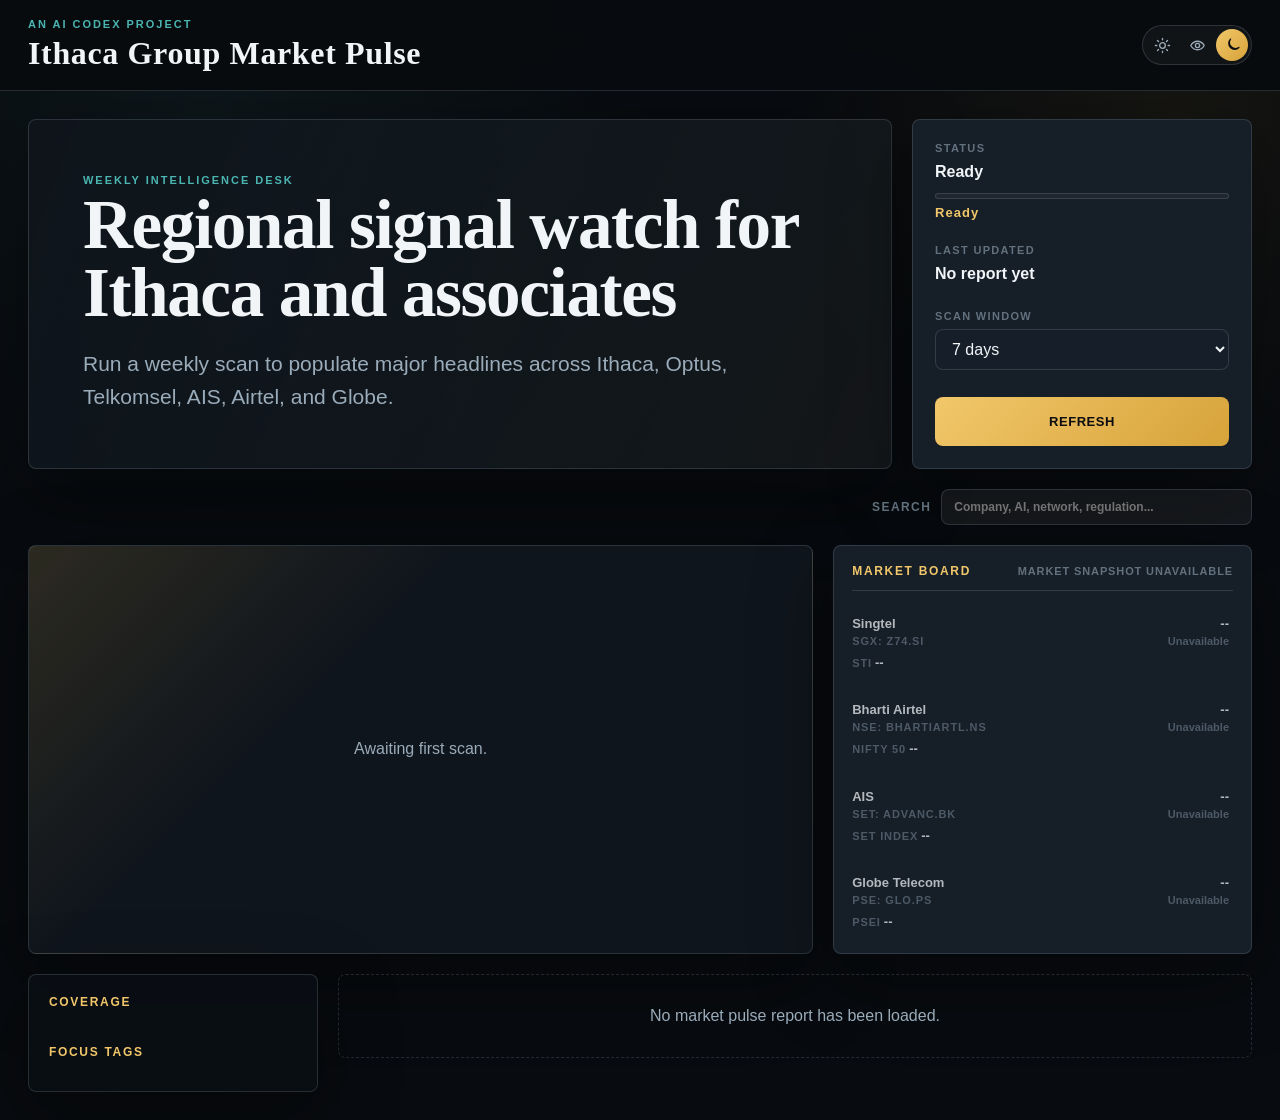
==== index.html @ 8c332536 "Add New Add New" ====
<!DOCTYPE html>
<html lang="en">
<head>
  <meta charset="UTF-8">
  <meta name="viewport" content="width=device-width, initial-scale=1.0">
  <title>Ithaca Group Market Pulse</title>
  <link rel="stylesheet" href="styles.css">
</head>
<body>
  <header class="topbar">
    <div class="brand-lockup">
      <div>
        <p class="eyebrow">An AI Codex Project</p>
        <h1>Ithaca Group Market Pulse</h1>
      </div>
    </div>
    <div class="top-actions">
      <div class="theme-switcher" id="themeSwitcher" role="group" aria-label="Color theme">
        <button class="theme-icon-btn" type="button" data-theme-option="light" aria-label="Light theme" title="Light theme">
          <svg viewBox="0 0 24 24" aria-hidden="true"><circle cx="12" cy="12" r="4"></circle><path d="M12 2v2M12 20v2M4.93 4.93l1.41 1.41M17.66 17.66l1.41 1.41M2 12h2M20 12h2M4.93 19.07l1.41-1.41M17.66 6.34l1.41-1.41"></path></svg>
        </button>
        <button class="theme-icon-btn" type="button" data-theme-option="neutral" aria-label="Neutral theme" title="Neutral theme">
          <svg viewBox="0 0 24 24" aria-hidden="true"><path d="M2.5 12s3.5-6 9.5-6 9.5 6 9.5 6-3.5 6-9.5 6-9.5-6-9.5-6Z"></path><circle cx="12" cy="12" r="3"></circle></svg>
        </button>
        <button class="theme-icon-btn" type="button" data-theme-option="dark" aria-label="Dark theme" title="Dark theme">
          <svg viewBox="0 0 24 24" aria-hidden="true"><path d="M21 14.8A8.5 8.5 0 0 1 9.2 3a7 7 0 1 0 11.8 11.8Z"></path></svg>
        </button>
      </div>
      <button class="ghost-btn" id="exportBtn" type="button" hidden>Export JSON</button>
      <button class="ghost-btn" id="printBtn" type="button" hidden>Print Brief</button>
    </div>
  </header>

  <main class="shell">
    <section class="news-hero" aria-labelledby="lead-title">
      <div class="hero-copy">
        <p class="eyebrow">Weekly Intelligence Desk</p>
        <h2 id="lead-title">Regional signal watch for Ithaca and associates</h2>
        <p class="hero-standfirst" id="heroStandfirst">Loading the latest saved market brief.</p>
      </div>
      <aside class="scan-panel" aria-label="Scan status">
        <div>
          <span class="panel-label">Status</span>
          <strong id="scanStatus">Idle</strong>
          <div class="scan-meter" role="progressbar" aria-valuemin="0" aria-valuemax="100" aria-valuenow="0">
            <span id="scanProgressBar"></span>
          </div>
          <span class="scan-progress" id="scanProgress" aria-live="polite">Idle</span>
        </div>
        <div>
          <span class="panel-label">Last updated</span>
          <strong id="lastUpdated">No report yet</strong>
        </div>
        <div>
          <span class="panel-label">Scan window</span>
          <select id="windowSelect" aria-label="Scan window">
            <option value="7" selected>7 days</option>
            <option value="14">14 days</option>
            <option value="30">30 days</option>
          </select>
        </div>
        <button class="primary-btn scan-panel-btn" id="scanBtn" type="button">Refresh</button>
      </aside>
    </section>

    <section class="control-strip" aria-label="Market pulse controls">
      <div class="region-tabs" id="regionTabs"></div>
      <label class="search-box">
        <span>Search</span>
        <input id="searchInput" type="search" placeholder="Company, AI, network, regulation...">
      </label>
    </section>

    <section class="lead-grid" aria-label="Top stories">
      <article class="lead-card" id="leadStory"></article>
      <div class="stat-grid" id="statGrid"></div>
    </section>

    <section class="desk-layout">
      <aside class="brief-rail">
        <div class="rail-section">
          <p class="rail-title">Coverage</p>
          <ul id="coverageList"></ul>
        </div>
        <div class="rail-section">
          <p class="rail-title">Focus Tags</p>
          <div class="tag-cloud" id="tagCloud"></div>
        </div>
      </aside>

      <section class="region-feed" id="regionFeed" aria-label="Regional news feed"></section>
    </section>
  </main>

  <template id="storyTemplate">
    <article class="story-card">
      <div class="story-meta"></div>
      <h3></h3>
      <p></p>
      <a target="_blank" rel="noreferrer">Read source</a>
    </article>
  </template>

  <script src="data/market-snapshot.js"></script>
  <script src="app.js"></script>
</body>
</html>
---- styles.css ----
:root {
  --bg: #080b0f;
  --panel: rgba(17, 24, 32, 0.84);
  --panel-strong: rgba(23, 32, 42, 0.96);
  --panel-soft: rgba(255, 255, 255, 0.055);
  --line: rgba(170, 188, 204, 0.18);
  --text: #f1f5f8;
  --muted: #9aabba;
  --faint: #62717e;
  --gold: #d7a33a;
  --gold-2: #f1c76a;
  --cyan: #4bb5b2;
  --red: #d85d56;
  --green: #58c281;
  --button-text: #0b0d10;
  --body-bg:
    linear-gradient(180deg, rgba(8, 11, 15, 0.56), rgba(8, 11, 15, 0.88)),
    radial-gradient(circle at 16% 8%, rgba(75, 181, 178, 0.16), transparent 30%),
    radial-gradient(circle at 92% 10%, rgba(215, 163, 58, 0.16), transparent 26%),
    #080b0f;
  --topbar-bg: rgba(8, 11, 15, 0.92);
  --hero-bg:
    linear-gradient(110deg, rgba(14, 20, 27, 0.96), rgba(14, 20, 27, 0.68)),
    linear-gradient(135deg, rgba(75, 181, 178, 0.16), rgba(215, 163, 58, 0.12));
  --brief-bg: rgba(10, 15, 20, 0.9);
  --input-bg: rgba(255, 255, 255, 0.06);
  --pill-bg: rgba(255, 255, 255, 0.04);
  --lead-bg:
    linear-gradient(135deg, rgba(215, 163, 58, 0.15), transparent 36%),
    var(--panel);
  --story-bg: rgba(255, 255, 255, 0.04);
  --story-major-bg: linear-gradient(135deg, rgba(75, 181, 178, 0.11), rgba(255, 255, 255, 0.04));
  --shadow: 0 24px 80px rgba(0, 0, 0, 0.36);
  --radius: 8px;
  --font-sans: Arial, Helvetica, sans-serif;
  --font-serif: Georgia, 'Times New Roman', serif;
}

body[data-theme="light"] {
  color-scheme: light;
  --bg: #f5f3ee;
  --panel: rgba(255, 255, 255, 0.86);
  --panel-strong: rgba(255, 255, 255, 0.96);
  --panel-soft: rgba(16, 25, 32, 0.06);
  --line: rgba(88, 75, 58, 0.18);
  --text: #162027;
  --muted: #5e6872;
  --faint: #89919a;
  --gold: #bd842c;
  --gold-2: #8b5e18;
  --cyan: #097f83;
  --red: #b6423d;
  --green: #147a48;
  --button-text: #10151a;
  --body-bg:
    linear-gradient(180deg, rgba(247, 244, 237, 0.62), rgba(238, 234, 225, 0.88)),
    radial-gradient(circle at 12% 10%, rgba(9, 127, 131, 0.14), transparent 30%),
    radial-gradient(circle at 92% 8%, rgba(215, 163, 58, 0.18), transparent 27%),
    #f5f3ee;
  --topbar-bg: rgba(255, 255, 255, 0.88);
  --hero-bg:
    linear-gradient(110deg, rgba(255, 255, 255, 0.96), rgba(248, 244, 236, 0.76)),
    linear-gradient(135deg, rgba(9, 127, 131, 0.11), rgba(215, 163, 58, 0.16));
  --brief-bg: rgba(255, 255, 255, 0.9);
  --input-bg: rgba(16, 25, 32, 0.055);
  --pill-bg: rgba(16, 25, 32, 0.045);
  --lead-bg:
    linear-gradient(135deg, rgba(215, 163, 58, 0.16), transparent 36%),
    var(--panel);
  --story-bg: rgba(16, 25, 32, 0.04);
  --story-major-bg: linear-gradient(135deg, rgba(9, 127, 131, 0.1), rgba(16, 25, 32, 0.035));
  --shadow: 0 24px 70px rgba(55, 45, 32, 0.16);
}

body[data-theme="neutral"] {
  color-scheme: dark;
  --bg: #17191b;
  --panel: rgba(34, 36, 39, 0.86);
  --panel-strong: rgba(43, 45, 48, 0.96);
  --panel-soft: rgba(255, 255, 255, 0.05);
  --line: rgba(210, 207, 196, 0.16);
  --text: #ede9df;
  --muted: #b9b2a5;
  --faint: #827c72;
  --gold: #c99a45;
  --gold-2: #e2bd76;
  --cyan: #8aa7a0;
  --red: #c66b62;
  --green: #74a978;
  --button-text: #17191b;
  --body-bg:
    linear-gradient(180deg, rgba(23, 25, 27, 0.58), rgba(23, 25, 27, 0.88)),
    radial-gradient(circle at 16% 8%, rgba(138, 167, 160, 0.12), transparent 30%),
    radial-gradient(circle at 92% 10%, rgba(201, 154, 69, 0.13), transparent 26%),
    #17191b;
  --topbar-bg: rgba(23, 25, 27, 0.92);
  --hero-bg:
    linear-gradient(110deg, rgba(34, 36, 39, 0.96), rgba(34, 36, 39, 0.72)),
    linear-gradient(135deg, rgba(138, 167, 160, 0.12), rgba(201, 154, 69, 0.1));
  --brief-bg: rgba(34, 36, 39, 0.9);
  --input-bg: rgba(255, 255, 255, 0.055);
  --pill-bg: rgba(255, 255, 255, 0.045);
  --lead-bg:
    linear-gradient(135deg, rgba(201, 154, 69, 0.13), transparent 36%),
    var(--panel);
  --story-bg: rgba(255, 255, 255, 0.038);
  --story-major-bg: linear-gradient(135deg, rgba(138, 167, 160, 0.1), rgba(255, 255, 255, 0.038));
  --shadow: 0 24px 72px rgba(0, 0, 0, 0.28);
}
* { box-sizing: border-box; }
[hidden] { display: none !important; }
html { scroll-behavior: smooth; }
body {
  margin: 0;
  color-scheme: dark;
  min-height: 100vh;
  font-family: var(--font-sans);
  color: var(--text);
  background: var(--body-bg);
}

button, input, select { font: inherit; }
button { border: 0; }
a { color: inherit; }

.topbar {
  position: sticky;
  top: 0;
  z-index: 20;
  display: flex;
  align-items: center;
  justify-content: space-between;
  gap: 24px;
  flex-wrap: wrap;
  padding: 18px 28px;
  border-bottom: 1px solid var(--line);
  background: var(--topbar-bg);
  backdrop-filter: blur(18px);
}

.brand-lockup {
  display: flex;
  align-items: center;
  gap: 14px;
  flex: 1 1 360px;
  min-width: min(100%, 320px);
}
.eyebrow {
  margin: 0 0 5px;
  color: var(--cyan);
  font-size: 11px;
  font-weight: 700;
  letter-spacing: 0.18em;
  text-transform: uppercase;
}
.topbar h1 {
  margin: 0;
  font-family: var(--font-serif);
  font-size: clamp(22px, 3vw, 32px);
  letter-spacing: 0.02em;
}
.top-actions {
  display: flex;
  align-items: center;
  justify-content: flex-end;
  gap: 10px;
  flex-wrap: wrap;
  flex: 1 1 470px;
}
.primary-btn, .ghost-btn {
  min-height: 40px;
  border-radius: var(--radius);
  padding: 10px 16px;
  cursor: pointer;
  font-size: 13px;
  font-weight: 800;
  letter-spacing: 0.04em;
  text-transform: uppercase;
  transition: transform 160ms ease, border-color 160ms ease, background 160ms ease;
}
.primary-btn {
  color: var(--button-text);
  background: linear-gradient(135deg, var(--gold-2), var(--gold));
}
.primary-btn.is-stop {
  color: #fff6ee;
  background: linear-gradient(135deg, #9f2d2d, #d75a3a);
}
.ghost-btn {
  color: var(--muted);
  background: var(--pill-bg);
  border: 1px solid var(--line);
}
.primary-btn:hover, .ghost-btn:hover { transform: translateY(-1px); }
.ghost-btn:hover { color: var(--text); border-color: rgba(215, 163, 58, 0.48); }
.primary-btn:disabled, .ghost-btn:disabled { opacity: 0.48; cursor: wait; transform: none; }
.resource-menu {
  position: relative;
}
.resource-menu summary {
  display: inline-flex;
  align-items: center;
  gap: 8px;
  min-height: 40px;
  padding: 10px 14px;
  color: var(--muted);
  cursor: pointer;
  border: 1px solid var(--line);
  border-radius: var(--radius);
  background: var(--pill-bg);
  font-size: 13px;
  font-weight: 800;
  letter-spacing: 0.04em;
  list-style: none;
  text-transform: uppercase;
  transition: transform 160ms ease, border-color 160ms ease, color 160ms ease;
}
.resource-menu summary::-webkit-details-marker { display: none; }
.resource-menu summary:hover {
  color: var(--text);
  border-color: rgba(215, 163, 58, 0.48);
  transform: translateY(-1px);
}
.resource-menu summary svg {
  width: 15px;
  height: 15px;
  fill: none;
  stroke: currentColor;
  stroke-width: 2;
  stroke-linecap: round;
  stroke-linejoin: round;
  transition: transform 160ms ease;
}
.resource-menu[open] summary svg { transform: rotate(180deg); }
.resource-panel {
  position: absolute;
  right: 0;
  top: calc(100% + 8px);
  z-index: 40;
  width: 260px;
  padding: 8px;
  border: 1px solid var(--line);
  border-radius: var(--radius);
  background: var(--panel-strong);
  box-shadow: var(--shadow);
}
.resource-panel a {
  display: grid;
  gap: 4px;
  padding: 12px;
  text-decoration: none;
  border-radius: 6px;
  background: transparent;
}
.resource-panel a:hover,
.resource-panel a:focus-visible {
  outline: none;
  background: var(--panel-soft);
}
.resource-panel strong {
  color: var(--text);
  font-family: var(--font-serif);
  font-size: 18px;
  line-height: 1.1;
}
.resource-panel small {
  color: var(--muted);
  font-size: 12px;
  line-height: 1.4;
}
.theme-switcher {
  display: inline-flex;
  align-items: center;
  gap: 3px;
  padding: 3px;
  border: 1px solid var(--line);
  border-radius: 999px;
  background: var(--pill-bg);
}
.theme-icon-btn {
  display: grid;
  place-items: center;
  width: 32px;
  height: 32px;
  padding: 0;
  color: var(--muted);
  cursor: pointer;
  border-radius: 999px;
  background: transparent;
  transition: color 160ms ease, background 160ms ease, transform 160ms ease;
}
.theme-icon-btn svg {
  width: 17px;
  height: 17px;
  fill: none;
  stroke: currentColor;
  stroke-width: 1.9;
  stroke-linecap: round;
  stroke-linejoin: round;
}
.theme-icon-btn:hover {
  color: var(--text);
  transform: translateY(-1px);
}
.theme-icon-btn.active {
  color: var(--button-text);
  background: linear-gradient(135deg, var(--gold-2), var(--gold));
}
.shell {
  width: min(1440px, 100%);
  margin: 0 auto;
  padding: 28px;
}
.news-hero {
  display: grid;
  grid-template-columns: minmax(0, 1fr) 340px;
  gap: 20px;
  align-items: stretch;
  min-height: 250px;
  margin-bottom: 20px;
}
.hero-copy, .scan-panel, .lead-card, .brief-rail, .region-block, .market-board {
  border: 1px solid var(--line);
  border-radius: var(--radius);
  background: var(--panel);
  box-shadow: var(--shadow);
}
.hero-copy {
  padding: clamp(26px, 5vw, 54px);
  background: var(--hero-bg);
}
.hero-copy h2 {
  max-width: 820px;
  margin: 0;
  font-family: var(--font-serif);
  font-size: clamp(36px, 5.4vw, 78px);
  line-height: 0.98;
  letter-spacing: -0.02em;
}
.hero-standfirst {
  max-width: 720px;
  margin: 22px 0 0;
  color: var(--muted);
  font-size: clamp(16px, 2vw, 21px);
  line-height: 1.55;
}
.scan-panel {
  display: grid;
  gap: 16px;
  padding: 22px;
  background: var(--panel-strong);
}
.panel-label {
  display: block;
  margin-bottom: 7px;
  color: var(--faint);
  font-size: 11px;
  font-weight: 800;
  letter-spacing: 0.12em;
  text-transform: uppercase;
}
.scan-panel strong {
  display: block;
  font-size: 16px;
  line-height: 1.35;
}
.scan-meter {
  width: 100%;
  height: 6px;
  margin-top: 10px;
  overflow: hidden;
  border: 1px solid var(--line);
  border-radius: 999px;
  background: var(--pill-bg);
}
.scan-meter span {
  display: block;
  width: 0%;
  height: 100%;
  border-radius: inherit;
  background: linear-gradient(90deg, var(--cyan), var(--gold-2));
  transition: width 220ms ease;
}
.scan-progress {
  display: block;
  margin-top: 6px;
  color: var(--gold-2);
  font-size: 13px;
  font-weight: 900;
  letter-spacing: 0.08em;
}
.scan-panel-btn {
  width: 100%;
  margin-top: 2px;
}

select, input {
  width: 100%;
  color: var(--text);
  background: var(--input-bg);
  border: 1px solid var(--line);
  border-radius: var(--radius);
  padding: 10px 12px;
  outline: none;
}
select:focus, input:focus { border-color: rgba(75,181,178,0.62); }
select {
  color-scheme: dark;
  background-color: rgba(23, 32, 42, 0.96);
}
select option {
  color: #f1f5f8;
  background: #17202a;
}
body[data-theme="light"] select {
  color-scheme: light;
  background-color: rgba(255, 255, 255, 0.96);
}
body[data-theme="light"] select option {
  color: #162027;
  background: #ffffff;
}
body[data-theme="neutral"] select {
  color-scheme: dark;
  background-color: rgba(43, 45, 48, 0.96);
}
body[data-theme="neutral"] select option {
  color: #ede9df;
  background: #2b2d30;
}

.control-strip {
  display: flex;
  align-items: center;
  justify-content: space-between;
  gap: 16px;
  margin: 20px 0;
}
.region-tabs {
  display: flex;
  align-items: center;
  gap: 8px;
  flex-wrap: wrap;
}
.flag {
  position: relative;
  display: inline-block;
  width: 18px;
  height: 18px;
  flex: 0 0 18px;
  overflow: hidden;
  border: 1px solid rgba(255, 255, 255, 0.28);
  border-radius: 50%;
  box-shadow: 0 0 0 1px rgba(0, 0, 0, 0.18);
}
.flag-all {
  background:
    radial-gradient(circle at 50% 50%, transparent 31%, rgba(8, 11, 15, 0.52) 32%, transparent 34%),
    linear-gradient(90deg, transparent 47%, rgba(8, 11, 15, 0.52) 48%, rgba(8, 11, 15, 0.52) 52%, transparent 53%),
    linear-gradient(180deg, var(--cyan), var(--gold));
}
.flag-sg { background: linear-gradient(180deg, #ef3340 0 50%, #fff 50% 100%); }
.flag-sg::before {
  content: '';
  position: absolute;
  left: 4px;
  top: 3px;
  width: 7px;
  height: 7px;
  border-radius: 50%;
  box-shadow: -2px 0 0 1px #fff;
}
.flag-id { background: linear-gradient(180deg, #ce1126 0 50%, #fff 50% 100%); }
.flag-th { background: linear-gradient(180deg, #a51931 0 17%, #fff 17% 29%, #2d2a4a 29% 71%, #fff 71% 83%, #a51931 83% 100%); }
.flag-in { background: linear-gradient(180deg, #ff9933 0 33%, #fff 33% 66%, #128807 66% 100%); }
.flag-in::before {
  content: '';
  position: absolute;
  inset: 6px;
  border: 1px solid #000080;
  border-radius: 50%;
}
.flag-ph {
  background:
    linear-gradient(135deg, #fff 0 34%, transparent 34%),
    linear-gradient(180deg, #0038a8 0 50%, #ce1126 50% 100%);
}
.flag-ph::before {
  content: '';
  position: absolute;
  left: 3px;
  top: 7px;
  width: 4px;
  height: 4px;
  border-radius: 50%;
  background: #fcd116;
}
.flag-au {
  background:
    radial-gradient(circle at 68% 62%, #fff 0 8%, transparent 9%),
    radial-gradient(circle at 75% 32%, #fff 0 5%, transparent 6%),
    linear-gradient(135deg, #cf142b 0 10%, #fff 10% 16%, transparent 16%),
    #012169;
}
.region-tab {
  display: inline-flex;
  align-items: center;
  gap: 7px;
  color: var(--muted);
  background: var(--pill-bg);
  border: 1px solid var(--line);
  border-radius: 999px;
  padding: 8px 12px;
  cursor: pointer;
  font-size: 13px;
  font-weight: 700;
}
.region-tab.active {
  color: var(--text);
  border-color: rgba(75, 181, 178, 0.46);
  background:
    linear-gradient(135deg, rgba(75, 181, 178, 0.26), rgba(215, 163, 58, 0.12)),
    var(--panel-strong);
  box-shadow: inset 0 1px 0 rgba(255, 255, 255, 0.08), 0 8px 22px rgba(0, 0, 0, 0.16);
}
body[data-theme="light"] .region-tab.active {
  border-color: rgba(9, 127, 131, 0.34);
  box-shadow: inset 0 1px 0 rgba(255, 255, 255, 0.68), 0 8px 22px rgba(55, 45, 32, 0.08);
}
.region-tab.active .flag {
  border-color: rgba(255, 255, 255, 0.42);
}
.search-box {
  display: flex;
  align-items: center;
  gap: 10px;
  width: min(380px, 100%);
  color: var(--faint);
  font-size: 12px;
  font-weight: 800;
  letter-spacing: 0.12em;
  text-transform: uppercase;
}

.lead-grid {
  display: grid;
  grid-template-columns: minmax(0, 1.5fr) minmax(260px, 0.8fr);
  gap: 20px;
  margin-bottom: 20px;
}
.lead-card {
  min-height: 250px;
  padding: 28px;
  background: var(--lead-bg);
}
.lead-card.empty { display: grid; place-items: center; color: var(--muted); }
.lead-region {
  display: inline-flex;
  margin-bottom: 14px;
  color: var(--cyan);
  font-size: 12px;
  font-weight: 900;
  letter-spacing: 0.12em;
  text-transform: uppercase;
}
.lead-card h3 {
  margin: 0;
  font-family: var(--font-serif);
  font-size: clamp(28px, 4vw, 54px);
  line-height: 1.05;
}
.lead-card p {
  margin: 18px 0 22px;
  color: var(--muted);
  font-size: 17px;
  line-height: 1.6;
}
.lead-card a, .story-card a {
  display: inline-flex;
  color: var(--gold-2);
  font-weight: 800;
  text-decoration: none;
}
.lead-card a:hover, .story-card a:hover { text-decoration: underline; }
.stat-grid,
.market-board {
  min-height: 250px;
}
.market-board {
  display: flex;
  flex-direction: column;
  gap: 14px;
  padding: 18px;
  background: var(--panel-strong);
}
.market-board-head {
  display: flex;
  align-items: baseline;
  justify-content: space-between;
  gap: 12px;
  padding-bottom: 12px;
  border-bottom: 1px solid var(--line);
}
.market-board-head span {
  color: var(--gold-2);
  font-size: 12px;
  font-weight: 900;
  letter-spacing: 0.14em;
  text-transform: uppercase;
}
.market-board-head small {
  color: var(--faint);
  font-size: 11px;
  font-weight: 800;
  letter-spacing: 0.08em;
  text-transform: uppercase;
  text-align: right;
}
.market-list {
  display: grid;
  gap: 9px;
  max-height: 330px;
  overflow: auto;
  padding-right: 4px;
}
.market-row {
  display: grid;
  grid-template-columns: minmax(120px, 1fr) minmax(95px, 0.8fr);
  gap: 8px 12px;
  padding: 11px 0;
  border-bottom: 1px solid var(--line-soft);
}
.market-row:last-child { border-bottom: 0; }
.market-row.loading { opacity: 0.72; }
.market-name,
.market-price,
.market-index {
  display: grid;
  gap: 3px;
}
.market-index {
  grid-column: 1 / -1;
  grid-template-columns: auto minmax(0, 1fr);
  align-items: center;
  color: var(--faint);
  font-size: 12px;
}
.market-name strong,
.market-price strong,
.market-index strong {
  color: var(--text);
  font-size: 13px;
  line-height: 1.25;
}
.market-name span,
.market-index span {
  color: var(--faint);
  font-size: 11px;
  font-weight: 800;
  letter-spacing: 0.08em;
  text-transform: uppercase;
}
.market-price { text-align: right; }
.market-change {
  color: var(--faint);
  font-size: 11px;
  font-weight: 900;
}
.market-change.up { color: #64d6a2; }
.market-change.down { color: #ff8d7d; }
.market-change.flat { color: var(--faint); }

.desk-layout {
  display: grid;
  grid-template-columns: 290px minmax(0, 1fr);
  gap: 20px;
  align-items: start;
}
.brief-rail {
  position: sticky;
  top: 100px;
  padding: 20px;
  background: var(--brief-bg);
}
.rail-section + .rail-section { margin-top: 24px; }
.rail-title {
  margin: 0 0 12px;
  color: var(--gold-2);
  font-size: 12px;
  font-weight: 900;
  letter-spacing: 0.14em;
  text-transform: uppercase;
}
.brief-rail ul { list-style: none; padding: 0; margin: 0; display: grid; gap: 10px; }
.brief-rail li {
  display: flex;
  justify-content: space-between;
  gap: 10px;
  color: var(--muted);
  font-size: 14px;
}
.brief-rail b { color: var(--text); }
.brief-rail li.active {
  color: var(--text);
}
.brief-rail li.active b {
  color: var(--cyan);
}
.tag-cloud { display: flex; flex-wrap: wrap; gap: 8px; }
.tag {
  border: 1px solid var(--line);
  border-radius: 999px;
  padding: 6px 9px;
  color: var(--muted);
  background: var(--pill-bg);
  font-size: 12px;
}
.region-feed { display: grid; gap: 20px; }
.region-block { padding: 20px; }
.region-header {
  display: flex;
  align-items: end;
  justify-content: space-between;
  gap: 16px;
  margin-bottom: 16px;
  padding-bottom: 14px;
  border-bottom: 1px solid var(--line);
}
.region-header h2 {
  margin: 0;
  font-family: var(--font-serif);
  font-size: 32px;
}
.region-header p {
  margin: 6px 0 0;
  color: var(--muted);
}
.story-grid {
  display: grid;
  grid-template-columns: repeat(3, minmax(0, 1fr));
  gap: 14px;
}
.story-card {
  display: flex;
  min-height: 235px;
  flex-direction: column;
  padding: 18px;
  border: 1px solid var(--line);
  border-radius: var(--radius);
  background: var(--story-bg);
}
.story-card.major {
  grid-column: span 2;
  background: var(--story-major-bg);
}
.story-meta {
  display: flex;
  gap: 8px;
  flex-wrap: wrap;
  margin-bottom: 13px;
  color: var(--faint);
  font-size: 11px;
  font-weight: 900;
  letter-spacing: 0.09em;
  text-transform: uppercase;
}
.story-card h3 {
  margin: 0;
  font-family: var(--font-serif);
  font-size: 23px;
  line-height: 1.16;
}
.story-card p {
  flex: 1;
  margin: 12px 0 16px;
  color: var(--muted);
  font-size: 14px;
  line-height: 1.55;
}
.empty-state {
  padding: 32px;
  color: var(--muted);
  text-align: center;
  border: 1px dashed var(--line);
  border-radius: var(--radius);
}
.error-note {
  margin-top: 12px;
  color: var(--red);
  font-size: 13px;
}

@media (max-width: 1100px) {
  .news-hero, .lead-grid, .desk-layout { grid-template-columns: 1fr; }
  .brief-rail { position: static; }
  .story-grid { grid-template-columns: repeat(2, minmax(0, 1fr)); }
}
@media (max-width: 740px) {
  .topbar, .control-strip { align-items: stretch; flex-direction: column; }
  .brand-lockup { min-width: 0; }
    .top-actions { justify-content: stretch; flex: 0 1 auto; }
  .top-actions > button { flex: 1; }
  .resource-menu { flex: 1 1 100%; }
  .resource-menu summary { justify-content: space-between; width: 100%; }
  .resource-panel { left: 0; right: 0; width: auto; }
  .theme-switcher { align-self: flex-start; }
  .shell { padding: 18px; }
  .news-hero { min-height: auto; }
  .story-grid, .stat-grid { grid-template-columns: 1fr; }
  .story-card.major { grid-column: span 1; }
  .search-box { width: 100%; }
}

@media print {
  .topbar, .control-strip, .brief-rail, .top-actions { display: none; }
  body { background: #fff; color: #111; }
  .shell { padding: 0; }
  .news-hero, .lead-grid, .desk-layout { display: block; }
  .region-block, .lead-card, .scan-panel, .market-board { box-shadow: none; border-color: #ccc; break-inside: avoid; }
}
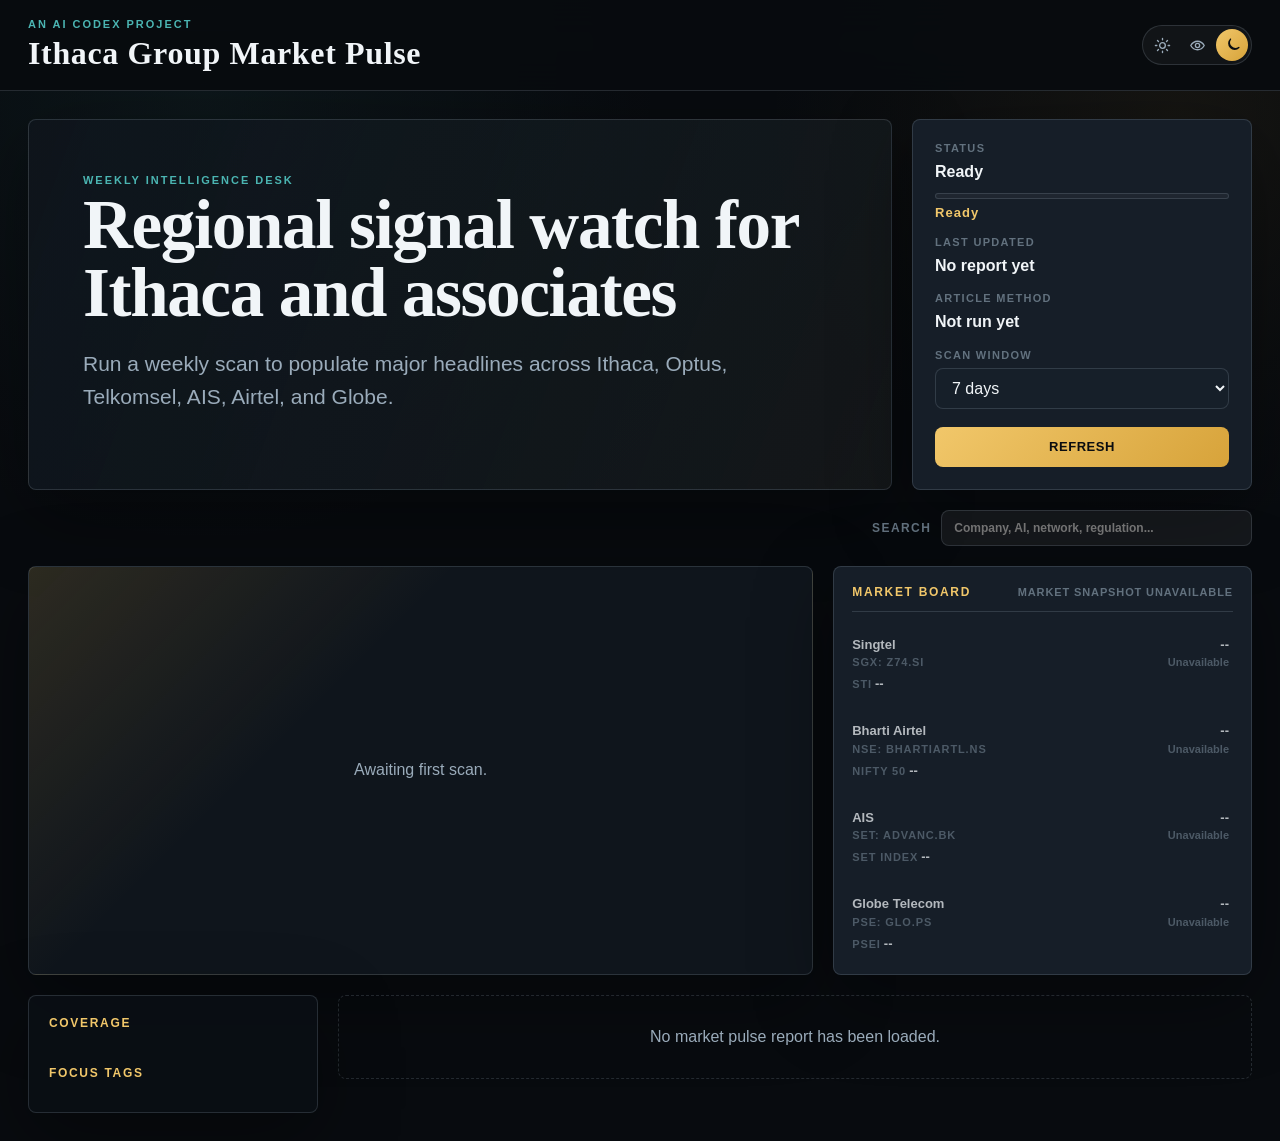
==== commit 6a35e752: "Update Update" ====
--- a/index.html
+++ b/index.html
@@ -1,4 +1,4 @@
-<!DOCTYPE html>
+﻿<!DOCTYPE html>
 <html lang="en">
 <head>
   <meta charset="UTF-8">
@@ -14,7 +14,7 @@
         <h1>Ithaca Group Market Pulse</h1>
       </div>
     </div>
-    <div class="top-actions">
+    <div class="top-actions">
       <div class="theme-switcher" id="themeSwitcher" role="group" aria-label="Color theme">
         <button class="theme-icon-btn" type="button" data-theme-option="light" aria-label="Light theme" title="Light theme">
           <svg viewBox="0 0 24 24" aria-hidden="true"><circle cx="12" cy="12" r="4"></circle><path d="M12 2v2M12 20v2M4.93 4.93l1.41 1.41M17.66 17.66l1.41 1.41M2 12h2M20 12h2M4.93 19.07l1.41-1.41M17.66 6.34l1.41-1.41"></path></svg>
@@ -25,7 +25,7 @@
         <button class="theme-icon-btn" type="button" data-theme-option="dark" aria-label="Dark theme" title="Dark theme">
           <svg viewBox="0 0 24 24" aria-hidden="true"><path d="M21 14.8A8.5 8.5 0 0 1 9.2 3a7 7 0 1 0 11.8 11.8Z"></path></svg>
         </button>
-      </div>
+      </div>
       <button class="ghost-btn" id="exportBtn" type="button" hidden>Export JSON</button>
       <button class="ghost-btn" id="printBtn" type="button" hidden>Print Brief</button>
     </div>
@@ -41,15 +41,19 @@
       <aside class="scan-panel" aria-label="Scan status">
         <div>
           <span class="panel-label">Status</span>
-          <strong id="scanStatus">Idle</strong>
-          <div class="scan-meter" role="progressbar" aria-valuemin="0" aria-valuemax="100" aria-valuenow="0">
-            <span id="scanProgressBar"></span>
-          </div>
+          <strong id="scanStatus">Idle</strong>
+          <div class="scan-meter" role="progressbar" aria-valuemin="0" aria-valuemax="100" aria-valuenow="0">
+            <span id="scanProgressBar"></span>
+          </div>
           <span class="scan-progress" id="scanProgress" aria-live="polite">Idle</span>
         </div>
         <div>
           <span class="panel-label">Last updated</span>
           <strong id="lastUpdated">No report yet</strong>
+        </div>
+        <div>
+          <span class="panel-label">Article method</span>
+          <strong id="articlePullMethod">Not run yet</strong>
         </div>
         <div>
           <span class="panel-label">Scan window</span>
@@ -59,7 +63,7 @@
             <option value="30">30 days</option>
           </select>
         </div>
-        <button class="primary-btn scan-panel-btn" id="scanBtn" type="button">Refresh</button>
+        <button class="primary-btn scan-panel-btn" id="scanBtn" type="button">Refresh</button>
       </aside>
     </section>
 
@@ -101,18 +105,7 @@
     </article>
   </template>
 
-  <script src="data/market-snapshot.js"></script>
+  <script src="data/market-snapshot.js"></script>
   <script src="app.js"></script>
 </body>
 </html>
-
-
-
-
-
-
-
-
-
-
-
--- a/styles.css
+++ b/styles.css
@@ -1,4 +1,4 @@
-:root {
+﻿:root {
   --bg: #080b0f;
   --panel: rgba(17, 24, 32, 0.84);
   --panel-strong: rgba(23, 32, 42, 0.96);
@@ -797,15 +797,30 @@
 }
 @media (max-width: 740px) {
   .topbar, .control-strip { align-items: stretch; flex-direction: column; }
-  .brand-lockup { min-width: 0; }
-    .top-actions { justify-content: stretch; flex: 0 1 auto; }
+  .topbar { gap: 10px; padding: 12px 14px; }
+  .brand-lockup { flex: 0 1 auto; min-width: 0; }
+  .eyebrow { margin-bottom: 3px; font-size: 9px; letter-spacing: 0.14em; }
+  .topbar h1 { font-size: 20px; line-height: 1.1; }
+  .top-actions { justify-content: stretch; flex: 0 1 auto; }
   .top-actions > button { flex: 1; }
   .resource-menu { flex: 1 1 100%; }
   .resource-menu summary { justify-content: space-between; width: 100%; }
   .resource-panel { left: 0; right: 0; width: auto; }
   .theme-switcher { align-self: flex-start; }
-  .shell { padding: 18px; }
-  .news-hero { min-height: auto; }
+  .shell { padding: 8px; }
+  .news-hero { min-height: auto; gap: 8px; margin-bottom: 10px; }
+  .hero-copy { padding: 12px 14px; }
+  .hero-copy h2 { font-size: 22px; line-height: 1.05; }
+  .hero-standfirst {
+    display: -webkit-box;
+    margin-top: 7px;
+    overflow: hidden;
+    -webkit-box-orient: vertical;
+    -webkit-line-clamp: 2;
+    font-size: 13px;
+    line-height: 1.32;
+  }
+  .scan-panel { gap: 10px; padding: 14px; }
   .story-grid, .stat-grid { grid-template-columns: 1fr; }
   .story-card.major { grid-column: span 1; }
   .search-box { width: 100%; }
@@ -851,3 +866,5 @@
 
 
 
+
+
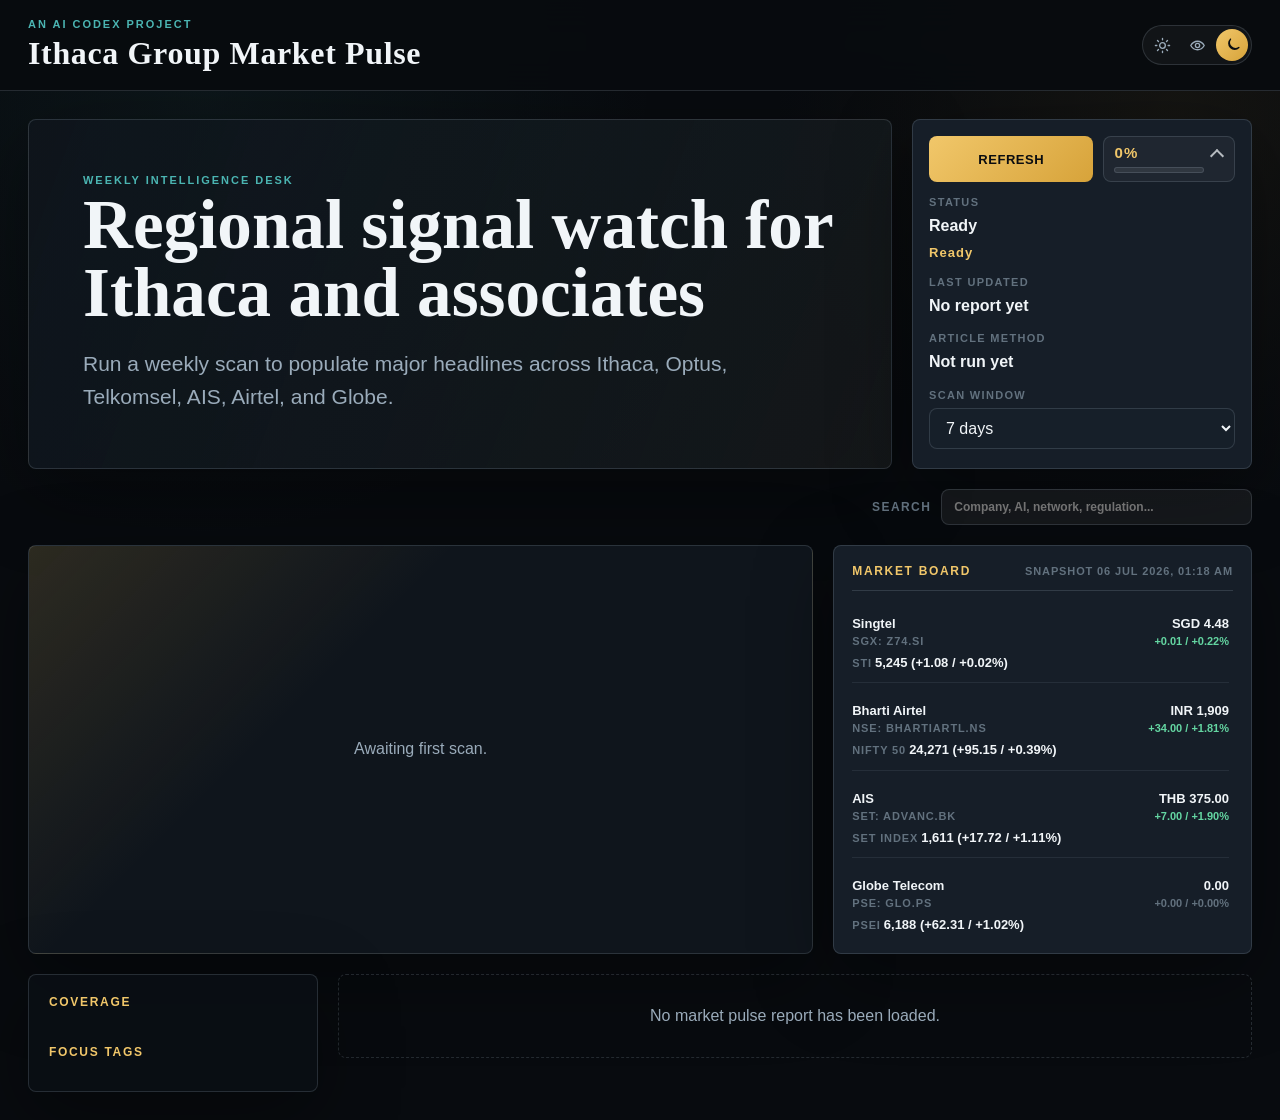
==== commit ff69da2e: "Update Update" ====
--- a/index.html
+++ b/index.html
@@ -1,4 +1,4 @@
-﻿<!DOCTYPE html>
+<!DOCTYPE html>
 <html lang="en">
 <head>
   <meta charset="UTF-8">
@@ -38,32 +38,39 @@
         <h2 id="lead-title">Regional signal watch for Ithaca and associates</h2>
         <p class="hero-standfirst" id="heroStandfirst">Loading the latest saved market brief.</p>
       </div>
-      <aside class="scan-panel" aria-label="Scan status">
-        <div>
-          <span class="panel-label">Status</span>
-          <strong id="scanStatus">Idle</strong>
-          <div class="scan-meter" role="progressbar" aria-valuemin="0" aria-valuemax="100" aria-valuenow="0">
-            <span id="scanProgressBar"></span>
+      <aside class="scan-panel" id="scanPanel" aria-label="Scan status">
+        <div class="scan-panel-compact">
+          <button class="primary-btn scan-panel-btn" id="scanBtn" type="button">Refresh</button>
+          <button class="scan-compact-status" id="scanPanelToggle" type="button" aria-expanded="true" aria-controls="scanPanelDetails" aria-label="Collapse status details, 0% complete" title="Collapse status details">
+            <span class="scan-percent" id="scanPercent">0%</span>
+            <span class="scan-meter" role="progressbar" aria-valuemin="0" aria-valuemax="100" aria-valuenow="0">
+              <span id="scanProgressBar"></span>
+            </span>
+          </button>
+        </div>
+        <div class="scan-panel-details" id="scanPanelDetails">
+          <div>
+            <span class="panel-label">Status</span>
+            <strong id="scanStatus">Idle</strong>
+            <span class="scan-progress" id="scanProgress" aria-live="polite">Idle</span>
           </div>
-          <span class="scan-progress" id="scanProgress" aria-live="polite">Idle</span>
+          <div>
+            <span class="panel-label">Last updated</span>
+            <strong id="lastUpdated">No report yet</strong>
+          </div>
+          <div>
+            <span class="panel-label">Article method</span>
+            <strong id="articlePullMethod">Not run yet</strong>
+          </div>
+          <div>
+            <span class="panel-label">Scan window</span>
+            <select id="windowSelect" aria-label="Scan window">
+              <option value="7" selected>7 days</option>
+              <option value="14">14 days</option>
+              <option value="30">30 days</option>
+            </select>
+          </div>
         </div>
-        <div>
-          <span class="panel-label">Last updated</span>
-          <strong id="lastUpdated">No report yet</strong>
-        </div>
-        <div>
-          <span class="panel-label">Article method</span>
-          <strong id="articlePullMethod">Not run yet</strong>
-        </div>
-        <div>
-          <span class="panel-label">Scan window</span>
-          <select id="windowSelect" aria-label="Scan window">
-            <option value="7" selected>7 days</option>
-            <option value="14">14 days</option>
-            <option value="30">30 days</option>
-          </select>
-        </div>
-        <button class="primary-btn scan-panel-btn" id="scanBtn" type="button">Refresh</button>
       </aside>
     </section>
 
--- a/styles.css
+++ b/styles.css
@@ -1,9 +1,10 @@
-﻿:root {
+:root {
   --bg: #080b0f;
   --panel: rgba(17, 24, 32, 0.84);
   --panel-strong: rgba(23, 32, 42, 0.96);
   --panel-soft: rgba(255, 255, 255, 0.055);
   --line: rgba(170, 188, 204, 0.18);
+  --line-soft: rgba(170, 188, 204, 0.1);
   --text: #f1f5f8;
   --muted: #9aabba;
   --faint: #62717e;
@@ -14,14 +15,16 @@
   --green: #58c281;
   --button-text: #0b0d10;
   --body-bg:
-    linear-gradient(180deg, rgba(8, 11, 15, 0.56), rgba(8, 11, 15, 0.88)),
+    linear-gradient(180deg, rgba(8, 11, 15, 0.58), rgba(8, 11, 15, 0.9)),
     radial-gradient(circle at 16% 8%, rgba(75, 181, 178, 0.16), transparent 30%),
     radial-gradient(circle at 92% 10%, rgba(215, 163, 58, 0.16), transparent 26%),
+    url("assets/NewCom1.jpg") center / cover no-repeat fixed,
     #080b0f;
   --topbar-bg: rgba(8, 11, 15, 0.92);
   --hero-bg:
     linear-gradient(110deg, rgba(14, 20, 27, 0.96), rgba(14, 20, 27, 0.68)),
-    linear-gradient(135deg, rgba(75, 181, 178, 0.16), rgba(215, 163, 58, 0.12));
+    linear-gradient(135deg, rgba(75, 181, 178, 0.16), rgba(215, 163, 58, 0.12)),
+    url("assets/NewCom1.jpg") center / cover no-repeat;
   --brief-bg: rgba(10, 15, 20, 0.9);
   --input-bg: rgba(255, 255, 255, 0.06);
   --pill-bg: rgba(255, 255, 255, 0.04);
@@ -43,6 +46,7 @@
   --panel-strong: rgba(255, 255, 255, 0.96);
   --panel-soft: rgba(16, 25, 32, 0.06);
   --line: rgba(88, 75, 58, 0.18);
+  --line-soft: rgba(88, 75, 58, 0.1);
   --text: #162027;
   --muted: #5e6872;
   --faint: #89919a;
@@ -53,14 +57,16 @@
   --green: #147a48;
   --button-text: #10151a;
   --body-bg:
-    linear-gradient(180deg, rgba(247, 244, 237, 0.62), rgba(238, 234, 225, 0.88)),
+    linear-gradient(180deg, rgba(247, 244, 237, 0.68), rgba(238, 234, 225, 0.9)),
     radial-gradient(circle at 12% 10%, rgba(9, 127, 131, 0.14), transparent 30%),
     radial-gradient(circle at 92% 8%, rgba(215, 163, 58, 0.18), transparent 27%),
+    url("assets/NewCom1.jpg") center / cover no-repeat fixed,
     #f5f3ee;
   --topbar-bg: rgba(255, 255, 255, 0.88);
   --hero-bg:
-    linear-gradient(110deg, rgba(255, 255, 255, 0.96), rgba(248, 244, 236, 0.76)),
-    linear-gradient(135deg, rgba(9, 127, 131, 0.11), rgba(215, 163, 58, 0.16));
+    linear-gradient(110deg, rgba(255, 255, 255, 0.94), rgba(248, 244, 236, 0.78)),
+    linear-gradient(135deg, rgba(9, 127, 131, 0.11), rgba(215, 163, 58, 0.16)),
+    url("assets/NewCom1.jpg") center / cover no-repeat;
   --brief-bg: rgba(255, 255, 255, 0.9);
   --input-bg: rgba(16, 25, 32, 0.055);
   --pill-bg: rgba(16, 25, 32, 0.045);
@@ -74,38 +80,41 @@
 
 body[data-theme="neutral"] {
   color-scheme: dark;
-  --bg: #17191b;
-  --panel: rgba(34, 36, 39, 0.86);
-  --panel-strong: rgba(43, 45, 48, 0.96);
-  --panel-soft: rgba(255, 255, 255, 0.05);
-  --line: rgba(210, 207, 196, 0.16);
-  --text: #ede9df;
-  --muted: #b9b2a5;
-  --faint: #827c72;
-  --gold: #c99a45;
-  --gold-2: #e2bd76;
-  --cyan: #8aa7a0;
-  --red: #c66b62;
-  --green: #74a978;
-  --button-text: #17191b;
+  --bg: #0b1720;
+  --panel: rgba(24, 43, 56, 0.86);
+  --panel-strong: rgba(12, 29, 42, 0.96);
+  --panel-soft: rgba(226, 248, 255, 0.07);
+  --line: rgba(186, 214, 224, 0.22);
+  --line-soft: rgba(186, 214, 224, 0.12);
+  --text: #f1fbff;
+  --muted: #b8d0dc;
+  --faint: #83a1b0;
+  --gold: #9cc8d7;
+  --gold-2: #e2f8ff;
+  --cyan: #78d4e8;
+  --red: #d77a72;
+  --green: #8fd0a5;
+  --button-text: #09202d;
   --body-bg:
-    linear-gradient(180deg, rgba(23, 25, 27, 0.58), rgba(23, 25, 27, 0.88)),
-    radial-gradient(circle at 16% 8%, rgba(138, 167, 160, 0.12), transparent 30%),
-    radial-gradient(circle at 92% 10%, rgba(201, 154, 69, 0.13), transparent 26%),
-    #17191b;
-  --topbar-bg: rgba(23, 25, 27, 0.92);
+    linear-gradient(180deg, rgba(6, 17, 26, 0.62), rgba(6, 17, 26, 0.9)),
+    radial-gradient(circle at 14% 8%, rgba(120, 212, 232, 0.18), transparent 30%),
+    radial-gradient(circle at 92% 12%, rgba(226, 248, 255, 0.13), transparent 28%),
+    url("assets/NewCom1.jpg") center / cover no-repeat fixed,
+    #0b1720;
+  --topbar-bg: rgba(9, 24, 36, 0.9);
   --hero-bg:
-    linear-gradient(110deg, rgba(34, 36, 39, 0.96), rgba(34, 36, 39, 0.72)),
-    linear-gradient(135deg, rgba(138, 167, 160, 0.12), rgba(201, 154, 69, 0.1));
-  --brief-bg: rgba(34, 36, 39, 0.9);
-  --input-bg: rgba(255, 255, 255, 0.055);
-  --pill-bg: rgba(255, 255, 255, 0.045);
+    linear-gradient(110deg, rgba(9, 24, 36, 0.96), rgba(9, 24, 36, 0.72)),
+    linear-gradient(135deg, rgba(120, 212, 232, 0.14), rgba(226, 248, 255, 0.08)),
+    url("assets/NewCom1.jpg") center / cover no-repeat;
+  --brief-bg: rgba(12, 29, 42, 0.9);
+  --input-bg: rgba(226, 248, 255, 0.07);
+  --pill-bg: rgba(226, 248, 255, 0.055);
   --lead-bg:
-    linear-gradient(135deg, rgba(201, 154, 69, 0.13), transparent 36%),
+    linear-gradient(135deg, rgba(120, 212, 232, 0.14), transparent 36%),
     var(--panel);
-  --story-bg: rgba(255, 255, 255, 0.038);
-  --story-major-bg: linear-gradient(135deg, rgba(138, 167, 160, 0.1), rgba(255, 255, 255, 0.038));
-  --shadow: 0 24px 72px rgba(0, 0, 0, 0.28);
+  --story-bg: rgba(226, 248, 255, 0.045);
+  --story-major-bg: linear-gradient(135deg, rgba(120, 212, 232, 0.12), rgba(226, 248, 255, 0.045));
+  --shadow: 0 24px 72px rgba(3, 12, 18, 0.34);
 }
 * { box-sizing: border-box; }
 [hidden] { display: none !important; }
@@ -335,7 +344,7 @@
   font-family: var(--font-serif);
   font-size: clamp(36px, 5.4vw, 78px);
   line-height: 0.98;
-  letter-spacing: -0.02em;
+  letter-spacing: 0;
 }
 .hero-standfirst {
   max-width: 720px;
@@ -346,9 +355,73 @@
 }
 .scan-panel {
   display: grid;
+  align-content: start;
+  gap: 14px;
+  padding: 16px;
+  background: var(--panel-strong);
+}
+.scan-panel-compact {
+  display: grid;
+  grid-template-columns: minmax(126px, 1fr) minmax(112px, 0.8fr);
+  gap: 10px;
+  align-items: stretch;
+}
+.scan-compact-status {
+  position: relative;
+  display: grid;
+  align-content: center;
+  gap: 7px;
+  min-height: 40px;
+  padding: 8px 30px 8px 10px;
+  color: var(--text);
+  text-align: left;
+  cursor: pointer;
+  border: 1px solid var(--line);
+  border-radius: var(--radius);
+  background: var(--pill-bg);
+}
+.scan-compact-status::after {
+  content: '';
+  position: absolute;
+  right: 12px;
+  top: 14px;
+  width: 8px;
+  height: 8px;
+  border-right: 2px solid currentColor;
+  border-bottom: 2px solid currentColor;
+  opacity: 0.72;
+  transform: rotate(225deg);
+  transition: transform 160ms ease, top 160ms ease, opacity 160ms ease;
+}
+.scan-panel.is-collapsed .scan-compact-status::after {
+  top: 12px;
+  transform: rotate(45deg);
+}
+.scan-compact-status:hover::after,
+.scan-compact-status:focus-visible::after {
+  opacity: 1;
+}
+.scan-compact-status:hover,
+.scan-compact-status:focus-visible {
+  outline: none;
+  border-color: rgba(120, 212, 232, 0.56);
+}
+.scan-percent {
+  color: var(--gold-2);
+  font-size: 15px;
+  font-weight: 900;
+  letter-spacing: 0.08em;
+  line-height: 1;
+}
+.scan-panel-details {
+  display: grid;
   gap: 16px;
-  padding: 22px;
-  background: var(--panel-strong);
+}
+.scan-panel.is-collapsed .scan-panel-details {
+  display: none;
+}
+.scan-panel.is-collapsed .scan-panel-compact {
+  grid-template-columns: minmax(116px, 1fr) minmax(86px, 0.62fr);
 }
 .panel-label {
   display: block;
@@ -365,13 +438,13 @@
   line-height: 1.35;
 }
 .scan-meter {
+  display: block;
   width: 100%;
   height: 6px;
-  margin-top: 10px;
   overflow: hidden;
   border: 1px solid var(--line);
   border-radius: 999px;
-  background: var(--pill-bg);
+  background: rgba(255, 255, 255, 0.08);
 }
 .scan-meter span {
   display: block;
@@ -383,17 +456,17 @@
 }
 .scan-progress {
   display: block;
-  margin-top: 6px;
+  margin-top: 8px;
   color: var(--gold-2);
   font-size: 13px;
   font-weight: 900;
   letter-spacing: 0.08em;
+}
+.scan-panel-btn {
+  width: 100%;
+  margin: 0;
 }
-.scan-panel-btn {
-  width: 100%;
-  margin-top: 2px;
-}
-
+
 select, input {
   width: 100%;
   color: var(--text);
@@ -811,6 +884,10 @@
   .news-hero { min-height: auto; gap: 8px; margin-bottom: 10px; }
   .hero-copy { padding: 12px 14px; }
   .hero-copy h2 { font-size: 22px; line-height: 1.05; }
+  .scan-panel-compact { grid-template-columns: minmax(116px, 1fr) minmax(84px, 0.54fr); }
+  .desk-layout { display: flex; flex-direction: column; }
+  .region-feed { order: 1; }
+  .brief-rail { order: 2; }
   .hero-standfirst {
     display: -webkit-box;
     margin-top: 7px;
@@ -820,7 +897,7 @@
     font-size: 13px;
     line-height: 1.32;
   }
-  .scan-panel { gap: 10px; padding: 14px; }
+  .scan-panel { gap: 10px; padding: 12px; }
   .story-grid, .stat-grid { grid-template-columns: 1fr; }
   .story-card.major { grid-column: span 1; }
   .search-box { width: 100%; }
